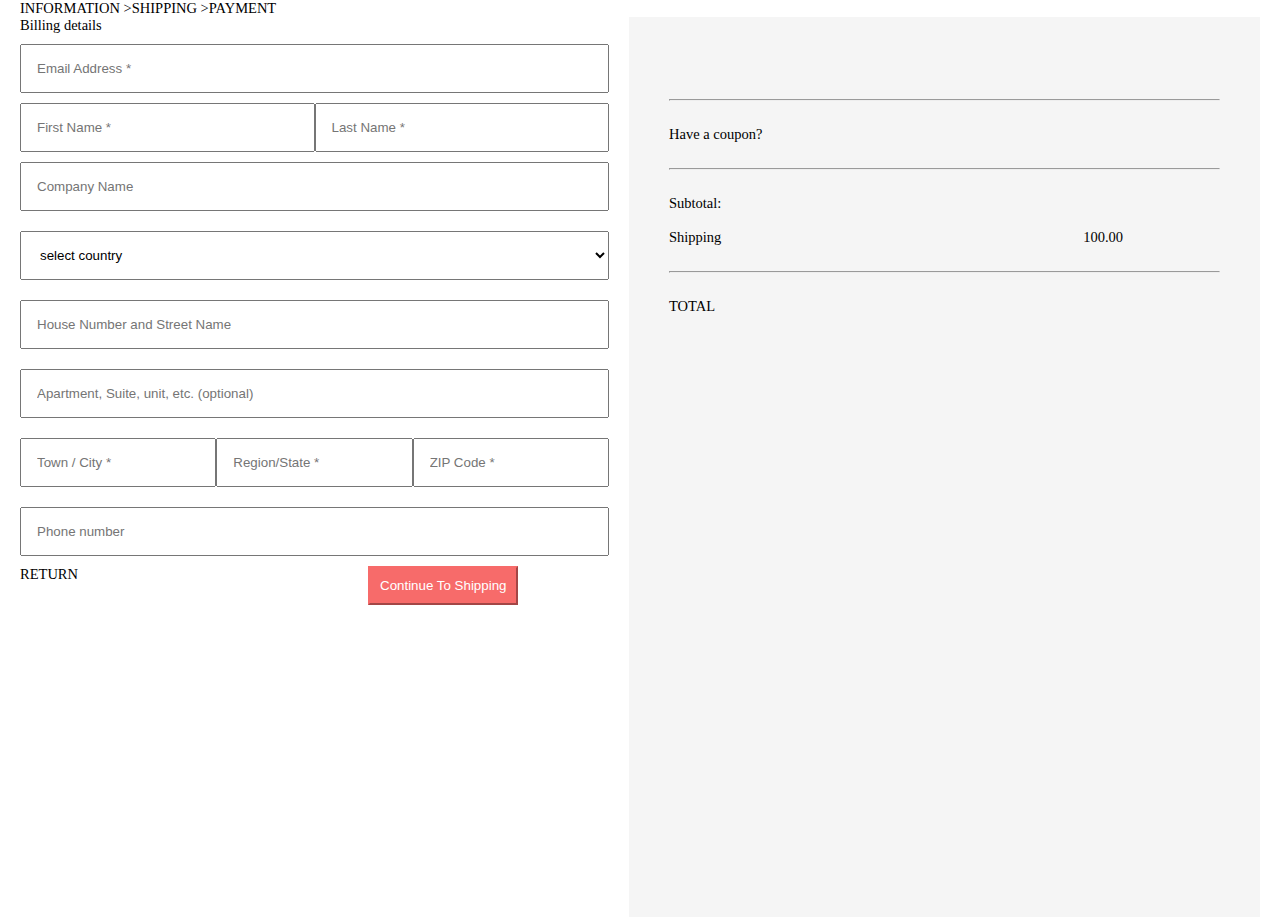
==== info.html @ a86fbb1d "added the info page and linked it" ====
<!DOCTYPE html>
<html lang="en">
<head>
    <meta charset="UTF-8">
    <meta http-equiv="X-UA-Compatible" content="IE=edge">
    <meta name="viewport" content="width=device-width, initial-scale=1.0">
    <title>Information</title>
    <link rel="stylesheet" href="./info.css">
</head>
<body>
    <header>
        
        <nav>
            <p>INFORMATION > </p>
            <p>SHIPPING > </p>
            <p>PAYMENT</p>
        </nav>
    </header>
    <main>
        <form class="first-section">
            <p>Billing details</p>
            <input type="email" placeholder="Email Address *" required class="inp"> <br>
            <div class="name">
                <input type="text" placeholder="First Name *" id="" required class="first">
                <input type="text" placeholder="Last Name *" required class="first"><br>
            </div>
           
            <input type="text" placeholder="Company Name" class="inp"> <br>
            <select id="country" name="country" class="inp">
                <option>select country</option>
                <option value="AF">Afghanistan</option>
                <option value="AX">Aland Islands</option>
                <option value="AL">Albania</option>
                <option value="DZ">Algeria</option>
                <option value="AS">American Samoa</option>
                <option value="AD">Andorra</option>
                <option value="AO">Angola</option>
                <option value="AI">Anguilla</option>
                <option value="AQ">Antarctica</option>
                <option value="AG">Antigua and Barbuda</option>
                <option value="AR">Argentina</option>
                <option value="AM">Armenia</option>
                <option value="AW">Aruba</option>
                <option value="AU">Australia</option>
                <option value="AT">Austria</option>
                <option value="AZ">Azerbaijan</option>
                <option value="BS">Bahamas</option>
                <option value="BH">Bahrain</option>
                <option value="BD">Bangladesh</option>
                <option value="BB">Barbados</option>
                <option value="BY">Belarus</option>
                <option value="BE">Belgium</option>
                <option value="BZ">Belize</option>
                <option value="BJ">Benin</option>
                <option value="BM">Bermuda</option>
                <option value="BT">Bhutan</option>
                <option value="BO">Bolivia</option>
                <option value="BQ">Bonaire, Sint Eustatius and Saba</option>
                <option value="BA">Bosnia and Herzegovina</option>
                <option value="BW">Botswana</option>
                <option value="BV">Bouvet Island</option>
                <option value="BR">Brazil</option>
                <option value="IO">British Indian Ocean Territory</option>
                <option value="BN">Brunei Darussalam</option>
                <option value="BG">Bulgaria</option>
                <option value="BF">Burkina Faso</option>
                <option value="BI">Burundi</option>
                <option value="KH">Cambodia</option>
                <option value="CM">Cameroon</option>
                <option value="CA">Canada</option>
                <option value="CV">Cape Verde</option>
                <option value="KY">Cayman Islands</option>
                <option value="CF">Central African Republic</option>
                <option value="TD">Chad</option>
                <option value="CL">Chile</option>
                <option value="CN">China</option>
                <option value="CX">Christmas Island</option>
                <option value="CC">Cocos (Keeling) Islands</option>
                <option value="CO">Colombia</option>
                <option value="KM">Comoros</option>
                <option value="CG">Congo</option>
                <option value="CD">Congo, Democratic Republic of the Congo</option>
                <option value="CK">Cook Islands</option>
                <option value="CR">Costa Rica</option>
                <option value="CI">Cote D'Ivoire</option>
                <option value="HR">Croatia</option>
                <option value="CU">Cuba</option>
                <option value="CW">Curacao</option>
                <option value="CY">Cyprus</option>
                <option value="CZ">Czech Republic</option>
                <option value="DK">Denmark</option>
                <option value="DJ">Djibouti</option>
                <option value="DM">Dominica</option>
                <option value="DO">Dominican Republic</option>
                <option value="EC">Ecuador</option>
                <option value="EG">Egypt</option>
                <option value="SV">El Salvador</option>
                <option value="GQ">Equatorial Guinea</option>
                <option value="ER">Eritrea</option>
                <option value="EE">Estonia</option>
                <option value="ET">Ethiopia</option>
                <option value="FK">Falkland Islands (Malvinas)</option>
                <option value="FO">Faroe Islands</option>
                <option value="FJ">Fiji</option>
                <option value="FI">Finland</option>
                <option value="FR">France</option>
                <option value="GF">French Guiana</option>
                <option value="PF">French Polynesia</option>
                <option value="TF">French Southern Territories</option>
                <option value="GA">Gabon</option>
                <option value="GM">Gambia</option>
                <option value="GE">Georgia</option>
                <option value="DE">Germany</option>
                <option value="GH">Ghana</option>
                <option value="GI">Gibraltar</option>
                <option value="GR">Greece</option>
                <option value="GL">Greenland</option>
                <option value="GD">Grenada</option>
                <option value="GP">Guadeloupe</option>
                <option value="GU">Guam</option>
                <option value="GT">Guatemala</option>
                <option value="GG">Guernsey</option>
                <option value="GN">Guinea</option>
                <option value="GW">Guinea-Bissau</option>
                <option value="GY">Guyana</option>
                <option value="HT">Haiti</option>
                <option value="HM">Heard Island and Mcdonald Islands</option>
                <option value="VA">Holy See (Vatican City State)</option>
                <option value="HN">Honduras</option>
                <option value="HK">Hong Kong</option>
                <option value="HU">Hungary</option>
                <option value="IS">Iceland</option>
                <option value="IN">India</option>
                <option value="ID">Indonesia</option>
                <option value="IR">Iran, Islamic Republic of</option>
                <option value="IQ">Iraq</option>
                <option value="IE">Ireland</option>
                <option value="IM">Isle of Man</option>
                <option value="IL">Israel</option>
                <option value="IT">Italy</option>
                <option value="JM">Jamaica</option>
                <option value="JP">Japan</option>
                <option value="JE">Jersey</option>
                <option value="JO">Jordan</option>
                <option value="KZ">Kazakhstan</option>
                <option value="KE">Kenya</option>
                <option value="KI">Kiribati</option>
                <option value="KP">Korea, Democratic People's Republic of</option>
                <option value="KR">Korea, Republic of</option>
                <option value="XK">Kosovo</option>
                <option value="KW">Kuwait</option>
                <option value="KG">Kyrgyzstan</option>
                <option value="LA">Lao People's Democratic Republic</option>
                <option value="LV">Latvia</option>
                <option value="LB">Lebanon</option>
                <option value="LS">Lesotho</option>
                <option value="LR">Liberia</option>
                <option value="LY">Libyan Arab Jamahiriya</option>
                <option value="LI">Liechtenstein</option>
                <option value="LT">Lithuania</option>
                <option value="LU">Luxembourg</option>
                <option value="MO">Macao</option>
                <option value="MK">Macedonia, the Former Yugoslav Republic of</option>
                <option value="MG">Madagascar</option>
                <option value="MW">Malawi</option>
                <option value="MY">Malaysia</option>
                <option value="MV">Maldives</option>
                <option value="ML">Mali</option>
                <option value="MT">Malta</option>
                <option value="MH">Marshall Islands</option>
                <option value="MQ">Martinique</option>
                <option value="MR">Mauritania</option>
                <option value="MU">Mauritius</option>
                <option value="YT">Mayotte</option>
                <option value="MX">Mexico</option>
                <option value="FM">Micronesia, Federated States of</option>
                <option value="MD">Moldova, Republic of</option>
                <option value="MC">Monaco</option>
                <option value="MN">Mongolia</option>
                <option value="ME">Montenegro</option>
                <option value="MS">Montserrat</option>
                <option value="MA">Morocco</option>
                <option value="MZ">Mozambique</option>
                <option value="MM">Myanmar</option>
                <option value="NA">Namibia</option>
                <option value="NR">Nauru</option>
                <option value="NP">Nepal</option>
                <option value="NL">Netherlands</option>
                <option value="AN">Netherlands Antilles</option>
                <option value="NC">New Caledonia</option>
                <option value="NZ">New Zealand</option>
                <option value="NI">Nicaragua</option>
                <option value="NE">Niger</option>
                <option value="NG">Nigeria</option>
                <option value="NU">Niue</option>
                <option value="NF">Norfolk Island</option>
                <option value="MP">Northern Mariana Islands</option>
                <option value="NO">Norway</option>
                <option value="OM">Oman</option>
                <option value="PK">Pakistan</option>
                <option value="PW">Palau</option>
                <option value="PS">Palestinian Territory, Occupied</option>
                <option value="PA">Panama</option>
                <option value="PG">Papua New Guinea</option>
                <option value="PY">Paraguay</option>
                <option value="PE">Peru</option>
                <option value="PH">Philippines</option>
                <option value="PN">Pitcairn</option>
                <option value="PL">Poland</option>
                <option value="PT">Portugal</option>
                <option value="PR">Puerto Rico</option>
                <option value="QA">Qatar</option>
                <option value="RE">Reunion</option>
                <option value="RO">Romania</option>
                <option value="RU">Russian Federation</option>
                <option value="RW">Rwanda</option>
                <option value="BL">Saint Barthelemy</option>
                <option value="SH">Saint Helena</option>
                <option value="KN">Saint Kitts and Nevis</option>
                <option value="LC">Saint Lucia</option>
                <option value="MF">Saint Martin</option>
                <option value="PM">Saint Pierre and Miquelon</option>
                <option value="VC">Saint Vincent and the Grenadines</option>
                <option value="WS">Samoa</option>
                <option value="SM">San Marino</option>
                <option value="ST">Sao Tome and Principe</option>
                <option value="SA">Saudi Arabia</option>
                <option value="SN">Senegal</option>
                <option value="RS">Serbia</option>
                <option value="CS">Serbia and Montenegro</option>
                <option value="SC">Seychelles</option>
                <option value="SL">Sierra Leone</option>
                <option value="SG">Singapore</option>
                <option value="SX">Sint Maarten</option>
                <option value="SK">Slovakia</option>
                <option value="SI">Slovenia</option>
                <option value="SB">Solomon Islands</option>
                <option value="SO">Somalia</option>
                <option value="ZA">South Africa</option>
                <option value="GS">South Georgia and the South Sandwich Islands</option>
                <option value="SS">South Sudan</option>
                <option value="ES">Spain</option>
                <option value="LK">Sri Lanka</option>
                <option value="SD">Sudan</option>
                <option value="SR">Suriname</option>
                <option value="SJ">Svalbard and Jan Mayen</option>
                <option value="SZ">Swaziland</option>
                <option value="SE">Sweden</option>
                <option value="CH">Switzerland</option>
                <option value="SY">Syrian Arab Republic</option>
                <option value="TW">Taiwan, Province of China</option>
                <option value="TJ">Tajikistan</option>
                <option value="TZ">Tanzania, United Republic of</option>
                <option value="TH">Thailand</option>
                <option value="TL">Timor-Leste</option>
                <option value="TG">Togo</option>
                <option value="TK">Tokelau</option>
                <option value="TO">Tonga</option>
                <option value="TT">Trinidad and Tobago</option>
                <option value="TN">Tunisia</option>
                <option value="TR">Turkey</option>
                <option value="TM">Turkmenistan</option>
                <option value="TC">Turks and Caicos Islands</option>
                <option value="TV">Tuvalu</option>
                <option value="UG">Uganda</option>
                <option value="UA">Ukraine</option>
                <option value="AE">United Arab Emirates</option>
                <option value="GB">United Kingdom</option>
                <option value="US">United States</option>
                <option value="UM">United States Minor Outlying Islands</option>
                <option value="UY">Uruguay</option>
                <option value="UZ">Uzbekistan</option>
                <option value="VU">Vanuatu</option>
                <option value="VE">Venezuela</option>
                <option value="VN">Viet Nam</option>
                <option value="VG">Virgin Islands, British</option>
                <option value="VI">Virgin Islands, U.s.</option>
                <option value="WF">Wallis and Futuna</option>
                <option value="EH">Western Sahara</option>
                <option value="YE">Yemen</option>
                <option value="ZM">Zambia</option>
                <option value="ZW">Zimbabwe</option>
            </select> <br>
            
            <input type="text" placeholder="House Number and Street Name" class="inp"> <br>
            <input type="text" placeholder="Apartment, Suite, unit, etc. (optional)" class="inp"><br>
            <div class="location">
                <input type="text" placeholder="Town / City *" required class="inp">
                <input type="text" placeholder="Region/State *" required class="inp">
                <input type="text" placeholder="ZIP Code *" required class="inp">
            </div>
            <input type="tel" name="Telephone Number" class="inp" placeholder="Phone number">
            <div class="foot">
                <a href="./index.html">RETURN</a>
                <div><button type="submit">Continue To Shipping</button></div> 
           </div>
        </form>

        <section class="last-section">
            
            <div id="info-price">
                <div id="descript"></div><br>
                <div id="price"></div>
            </div>
            <div>
                <hr>
                <p>Have a coupon?</p>
                <hr>

                <div>Subtotal: </div> <span id="subtotal"></span>
                <div>Shipping <span id="flat-rate">100.00</span></div>
                <hr>

                <div id="sum-total">TOTAL</div>
            </div>
        </section>
    </main>
    <script src="information.js"></script>
</body>
</html>
---- info.css ----
*{
    margin: 0;
    padding: 0;
    box-sizing: border-box;
    scroll-behavior: smooth;
}
body{
    font-family: jost;
    font-size: 14.5px;
    margin-left: 20px;
    margin-right: 20px;
}

@font-face{
    font-family: jost;
    src: url("fonts/jost/Jost-VariableFont_wght.ttf");
}

.inp{
    margin-bottom: 10px;
    margin-top: 10px;
    width: 100%;
    padding: 15px;
}

.name{
    display: flex;
    width: 100%;
}

.first{
    width: 100%;
    padding: 15px;
}

.foot{
    display: flex;
    gap: 20em;
}

button{
    background-color: #f76b6a;
    color: #fff;
    border-color: #f76b6a;
    padding: 10px;
}

nav{
    display: flex;
}

.first-section{
    width: 100%;
}

.last-section{
    background-color: whitesmoke;
    width: 100%;
    height: 100vh;
    padding: 40px;
}

main{
    display: flex;
    gap: 20px;

}

span{
    margin-left: 65%;
}

hr{
    margin-top: 25px;
    margin-bottom: 25px;
}

.location{
    display: flex;
}

.phone{
    padding: 15px;
    width: 100%;
}

#info-price{
    display: flex;
    gap: 16px;
}

#subtotal{
    margin-left: 28em;
}

a{
    text-decoration: none;
    color: #000;
}

a:hover{
    text-decoration: none;
    color: #f76b6a;
}
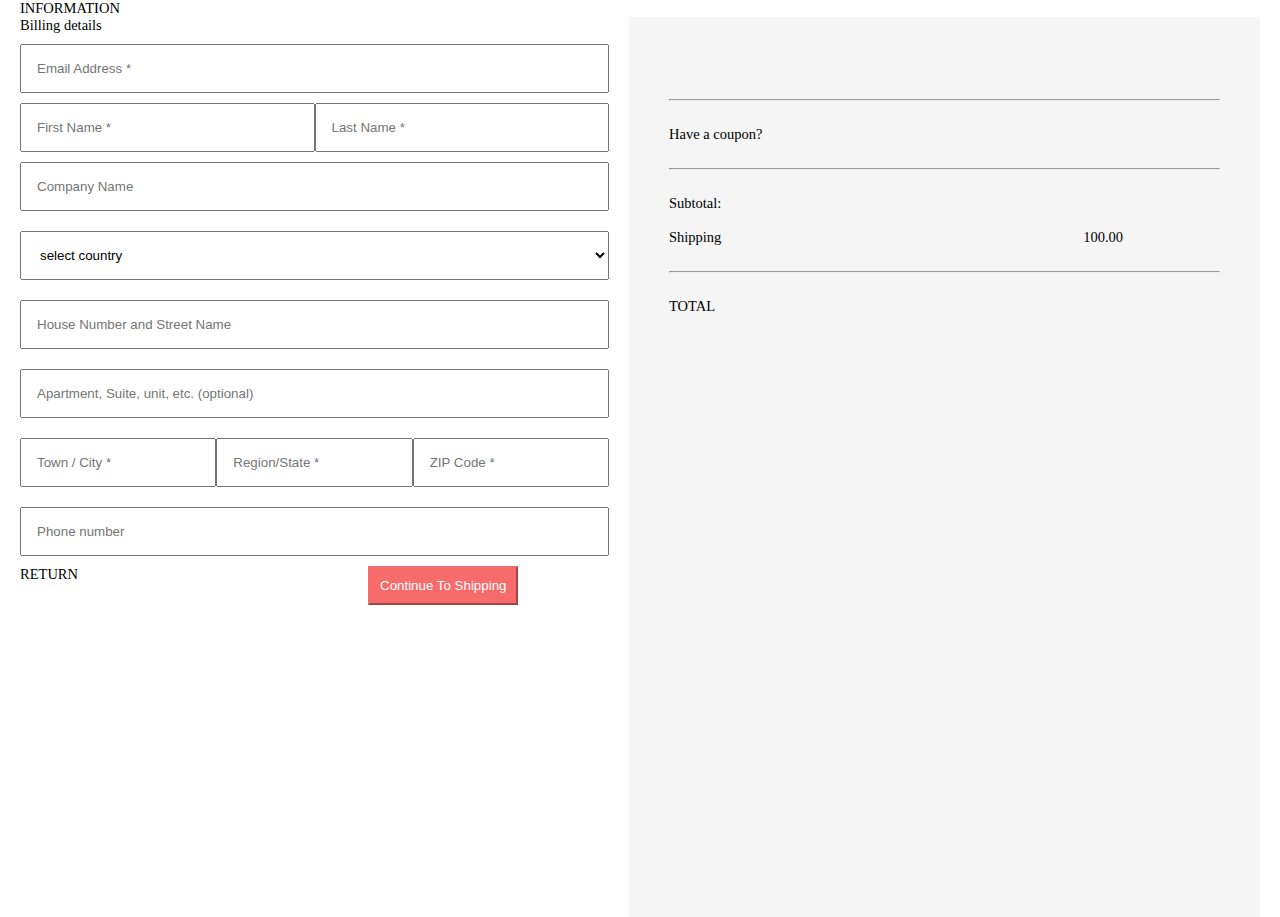
==== commit 015c7744: "info page responsiveness" ====
--- a/info.html
+++ b/info.html
@@ -11,9 +11,7 @@
     <header>
         
         <nav>
-            <p>INFORMATION > </p>
-            <p>SHIPPING > </p>
-            <p>PAYMENT</p>
+            <p>INFORMATION</p>
         </nav>
     </header>
     <main>
@@ -292,7 +290,7 @@
             <input type="tel" name="Telephone Number" class="inp" placeholder="Phone number">
             <div class="foot">
                 <a href="./index.html">RETURN</a>
-                <div><button type="submit">Continue To Shipping</button></div> 
+                <a href="shipping.html"><div><button type="submit">Continue To Shipping</button></div></a> 
            </div>
         </form>
 
@@ -311,10 +309,10 @@
                 <div>Shipping <span id="flat-rate">100.00</span></div>
                 <hr>
 
-                <div id="sum-total">TOTAL</div>
+                <div id="items-total">TOTAL</div>
             </div>
         </section>
     </main>
-    <script src="information.js"></script>
+    <script src="info.js"></script>
 </body>
 </html>--- a/info.css
+++ b/info.css
@@ -101,4 +101,21 @@
 a:hover{
     text-decoration: none;
     color: #f76b6a;
+}
+
+/* Responsivenes */
+
+@media only screen and (max-width:991.99px){
+    .foot{
+        gap: 60px;
+    }
+    
+}
+
+@media only screen and (max-width: 767.99px){
+    main{
+        display: flex;
+        flex-direction: column;
+        width: 100%;
+    }
 }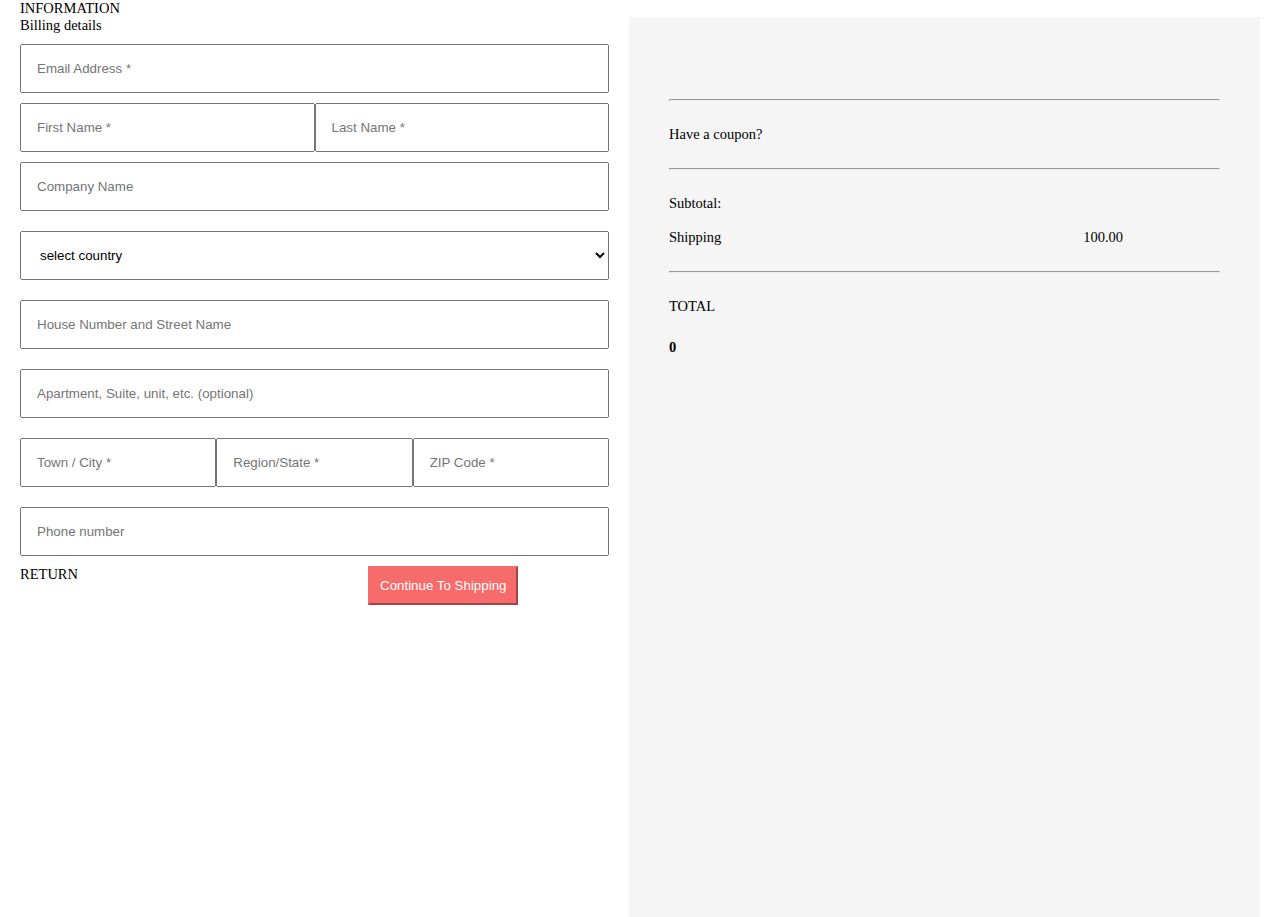
==== commit acf0a2e2: "added total cart to info page" ====
--- a/info.html
+++ b/info.html
@@ -306,13 +306,14 @@
                 <hr>
 
                 <div>Subtotal: </div> <span id="subtotal"></span>
-                <div>Shipping <span id="flat-rate">100.00</span></div>
+                <div>Shipping <span id="flat-rate" >100.00</span></div>
                 <hr>
-
-                <div id="items-total">TOTAL</div>
+                <div>
+                    <div> TOTAL</div><div id="items-total" class="cart-total"> </div>
+                </div>
             </div>
         </section>
     </main>
-    <script src="info.js"></script>
+    <script src="script.js"></script>
 </body>
 </html>--- a/info.css
+++ b/info.css
@@ -84,6 +84,11 @@
     width: 100%;
 }
 
+#items-total{
+    font-weight: bolder;
+    margin-top: 1.5rem;
+}
+
 #info-price{
     display: flex;
     gap: 16px;
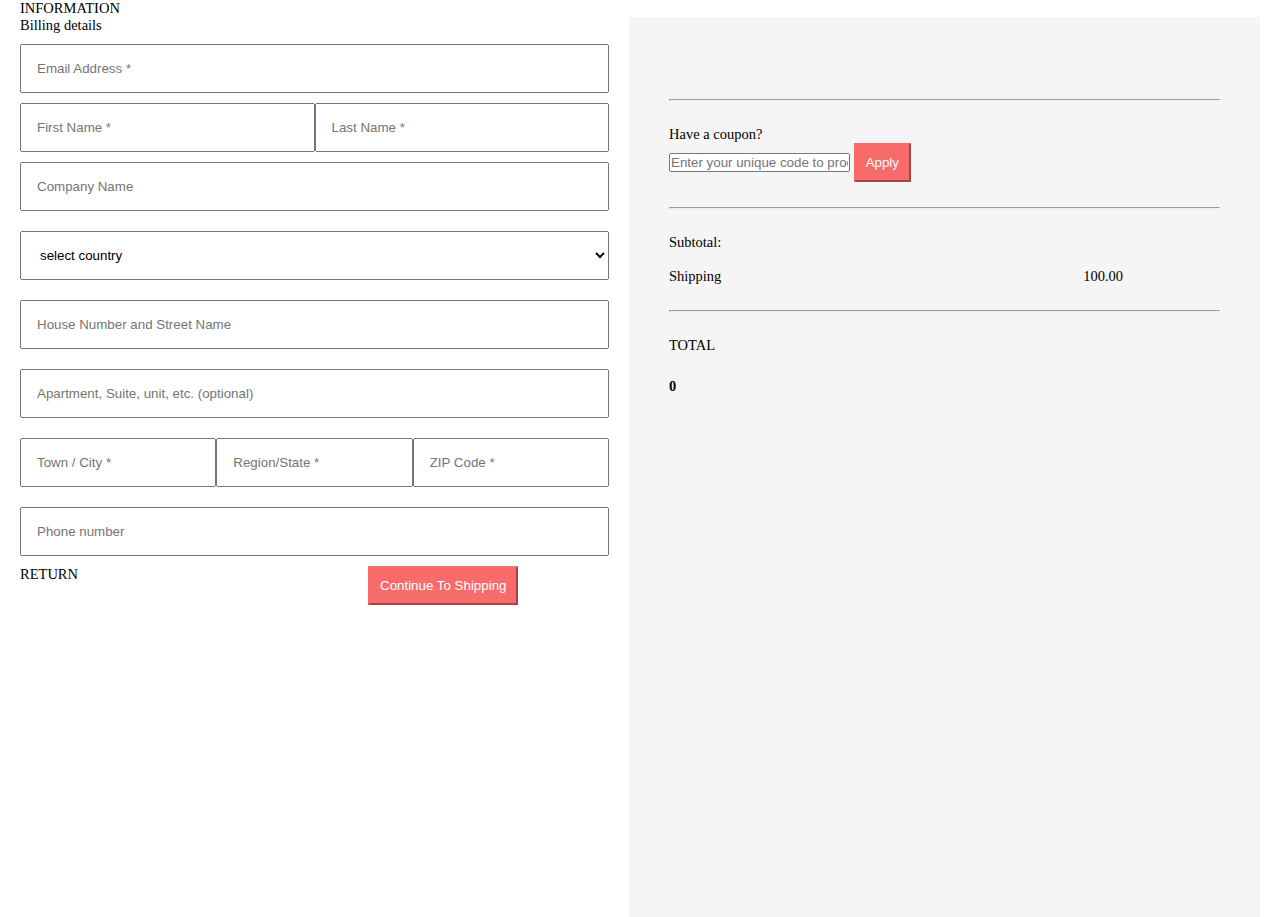
==== commit aa11db0f: "added the coupon functionality" ====
--- a/info.html
+++ b/info.html
@@ -302,7 +302,19 @@
             </div>
             <div>
                 <hr>
-                <p>Have a coupon?</p>
+                <!-- <a href="authentication.html"><p>Have a coupon?</p></a> -->
+                <div>
+                    <p id="parentElement">Have a coupon?</p>
+                    <div id="myInput">
+                        <form class="auth-form">
+                            <input type="text" placeholder="Enter your unique code to proceed:" maxlength="8" class="auth-input">
+                            <button type="submit" class="auth-submit">Apply</button>
+                        </form>
+                        <p class="auth-error"></p>
+                    </div>
+                    
+                </div>
+                
                 <hr>
 
                 <div>Subtotal: </div> <span id="subtotal"></span>
@@ -314,6 +326,7 @@
             </div>
         </section>
     </main>
+    <script src="info.js"></script>
     <script src="script.js"></script>
 </body>
 </html>--- a/info.css
+++ b/info.css
@@ -108,6 +108,10 @@
     color: #f76b6a;
 }
 
+#parentElement{
+    cursor: pointer;
+}
+
 /* Responsivenes */
 
 @media only screen and (max-width:991.99px){
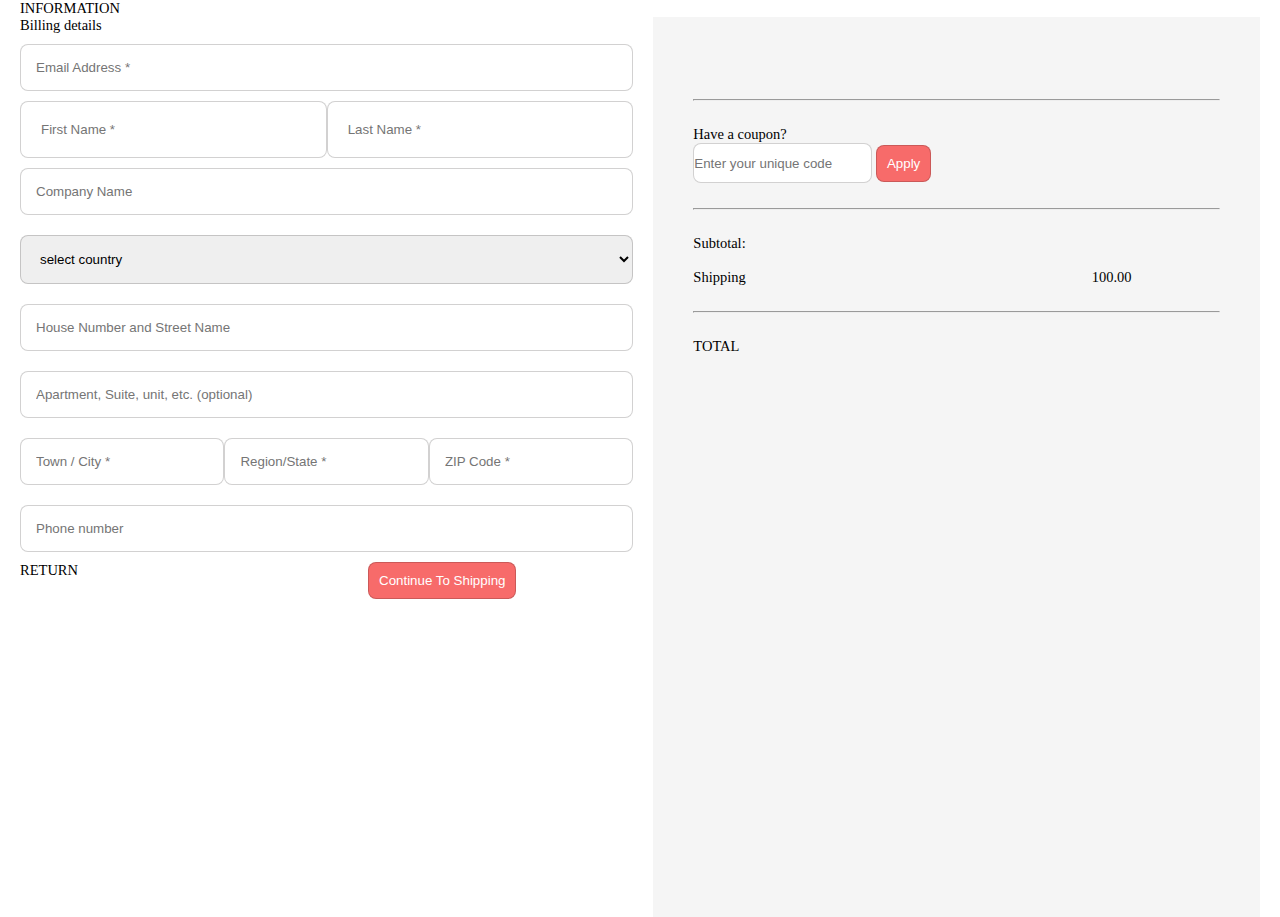
==== commit 4ad7319b: "styled and worked on coupon" ====
--- a/info.html
+++ b/info.html
@@ -290,7 +290,7 @@
             <input type="tel" name="Telephone Number" class="inp" placeholder="Phone number">
             <div class="foot">
                 <a href="./index.html">RETURN</a>
-                <a href="shipping.html"><div><button type="submit">Continue To Shipping</button></div></a> 
+                <a href="shipping.html"><div><button type="submit" id="continue-btn">Continue To Shipping</button></div></a> 
            </div>
         </form>
 
@@ -307,7 +307,7 @@
                     <p id="parentElement">Have a coupon?</p>
                     <div id="myInput">
                         <form class="auth-form">
-                            <input type="text" placeholder="Enter your unique code to proceed:" maxlength="8" class="auth-input">
+                            <input type="text" placeholder="Enter your unique code" maxlength="8" class="auth-input">
                             <button type="submit" class="auth-submit">Apply</button>
                         </form>
                         <p class="auth-error"></p>
--- a/info.css
+++ b/info.css
@@ -21,6 +21,9 @@
     margin-top: 10px;
     width: 100%;
     padding: 15px;
+    border-radius: 8px;
+    border: 1px solid rgba(19, 17, 17, 0.192);
+
 }
 
 .name{
@@ -29,8 +32,10 @@
 }
 
 .first{
-    width: 100%;
-    padding: 15px;
+    border: 1px solid rgba(19, 17, 17, 0.192);
+    border-radius: 8px;
+    width: 23em;
+    padding: 20px;
 }
 
 .foot{
@@ -112,6 +117,22 @@
     cursor: pointer;
 }
 
+.auth-submit{
+    border-radius: 8px;
+    border: 1px solid rgba(19, 17, 17, 0.192);
+}
+
+.auth-input{
+    height: 40px;
+    border-radius: 8px;
+    border: 1px solid rgba(19, 17, 17, 0.192);
+}
+
+#continue-btn{
+    border-radius: 8px;
+    border: 1px solid rgba(19, 17, 17, 0.192);
+}
+
 /* Responsivenes */
 
 @media only screen and (max-width:991.99px){
